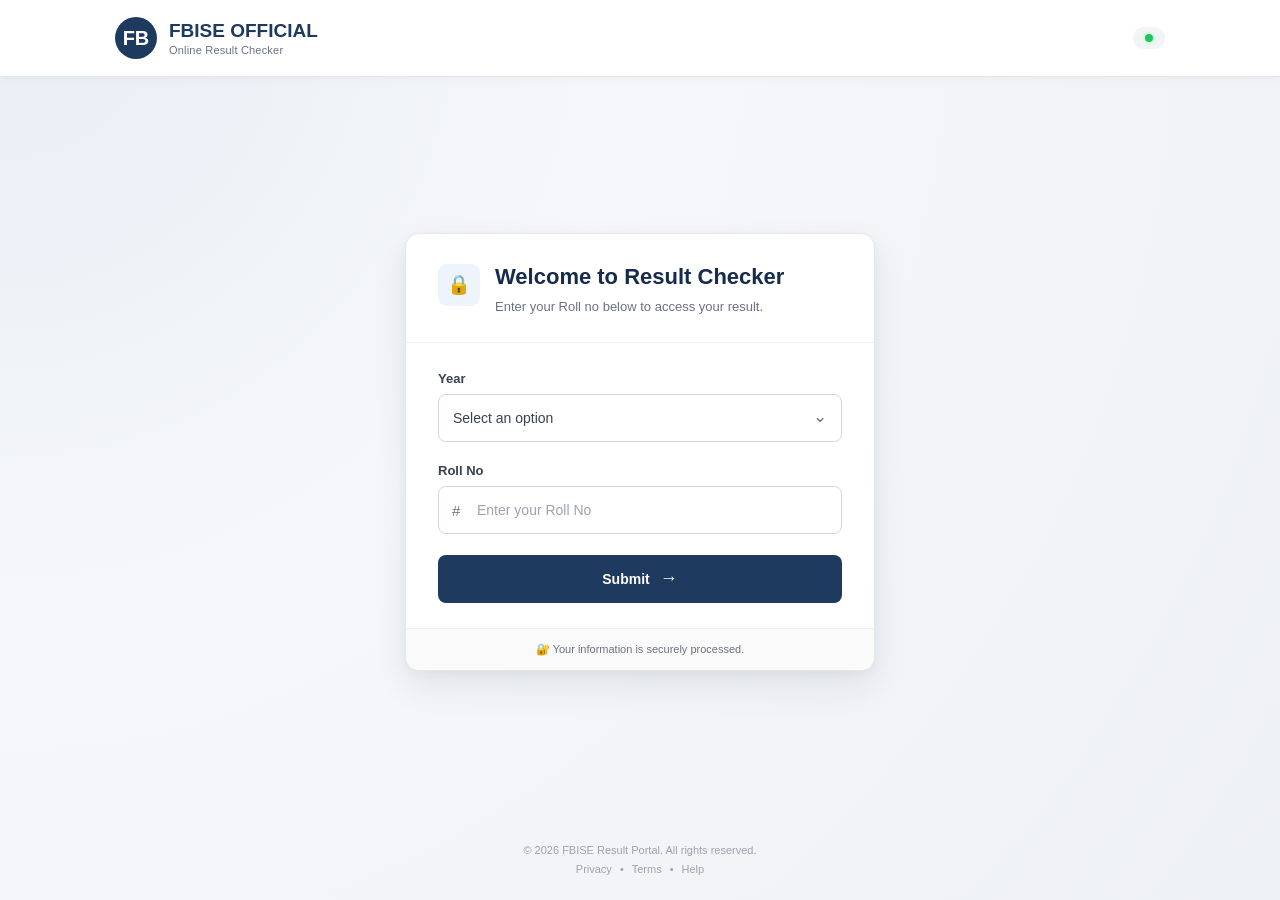
==== index.html @ e3b78473 "Initial result portal" ====
<!DOCTYPE html>
<html lang="en">
<head>
    <meta charset="UTF-8">
    <meta name="viewport" content="width=device-width, initial-scale=1.0">

    <title>Result Verification Portal</title>

    <link rel="stylesheet" href="style.css">
</head>

<body>

    <div class="page">

        <!-- Header -->
        <header class="header">

            <div class="header-inner">

                <div class="logo">
                    <div class="logo-circle">FB</div>

                    <div>
                        <h2>FBISE OFFICIAL</h2>
                        <span>Online Result Checker</span>
                    </div>
                </div>

                <div class="header-status">
                    <span class="status-dot"></span>
                    
                </div>

            </div>

        </header>


        <!-- Main -->
        <main class="main">

            <div class="verification-card">

                <!-- Card Header -->
                <div class="card-header">

                    <div class="lock-icon">
                        🔒
                    </div>

                    <div>
                        <h1>Welcome to Result Checker</h1>

                        <p>
                            Enter your Roll no below to access your result.
                        </p>
                    </div>

                </div>


                <!-- Form -->
                <form id="verificationForm">

                    <!-- Option -->
                    <div class="form-group">

                        <label for="option">
                            Year
                        </label>

                        <div class="select-wrapper">

                            <select id="option" required>

                                <option value="" selected disabled>
                                    Select an option
                                </option>

                                <option value="1">
                                    HSSC-I
                                </option>

                                <option value="2">
                                    HSSC-II
                                </option>

                            </select>

                        </div>

                    </div>


                    <!-- Code -->
                    <div class="form-group">

                        <label for="code">
                            Roll No
                        </label>

                        <div class="input-wrapper">

                            <span class="input-icon">#</span>

                            <input
                                type="text"
                                id="code"
                                placeholder="Enter your Roll No"
                                autocomplete="off"
                                maxlength="20"
                                required
                            >

                        </div>

                    </div>


                    <!-- Message -->
                    <div id="message"></div>


                    <!-- Submit -->
                    <button type="submit" class="submit-btn">

                        <span>Submit</span>

                        <span class="arrow">→</span>

                    </button>

                </form>


                <!-- Footer -->
                <div class="card-footer">

                    <span>🔐</span>

                    Your information is securely processed.

                </div>

            </div>

        </main>


        <!-- Bottom -->
        <footer class="footer">

            <p>
                © 2026 FBISE Result Portal. All rights reserved.
            </p>

            <div>
                <span>Privacy</span>
                <span>•</span>
                <span>Terms</span>
                <span>•</span>
                <span>Help</span>
            </div>

        </footer>

    </div>


    <script src="script.js"></script>

</body>
</html>
---- style.css ----
/* =========================
   RESET
========================= */

* {
    margin: 0;
    padding: 0;
    box-sizing: border-box;
}


/* =========================
   BODY
========================= */

body {
    font-family: Arial, Helvetica, sans-serif;

    background:
        radial-gradient(
            circle at top left,
            #e9eef5 0%,
            #f5f7fa 40%,
            #eef1f5 100%
        );

    color: #1f2937;

    min-height: 100vh;
}


/* =========================
   PAGE
========================= */

.page {
    min-height: 100vh;

    display: flex;
    flex-direction: column;
}


/* =========================
   HEADER
========================= */

.header {
    width: 100%;

    background: #ffffff;

    border-bottom: 1px solid #e5e7eb;

    box-shadow: 0 2px 10px rgba(0, 0, 0, 0.04);
}


.header-inner {
    max-width: 1100px;

    margin: auto;

    min-height: 76px;

    padding: 0 25px;

    display: flex;

    align-items: center;

    justify-content: space-between;
}


/* Logo */

.logo {
    display: flex;

    align-items: center;

    gap: 12px;
}


.logo-circle {
    width: 42px;
    height: 42px;

    border-radius: 50%;

    background: #1e3a5f;

    color: white;

    display: flex;

    align-items: center;

    justify-content: center;

    font-size: 20px;

    font-weight: bold;
}


.logo h2 {
    font-size: 19px;

    color: #1e3a5f;

    margin-bottom: 2px;
}


.logo span {
    display: block;

    font-size: 11px;

    color: #6b7280;

    letter-spacing: 0.2px;
}


/* Status */

.header-status {
    display: flex;

    align-items: center;

    gap: 7px;

    font-size: 13px;

    color: #4b5563;

    background: #f3f4f6;

    padding: 7px 12px;

    border-radius: 20px;
}


.status-dot {
    width: 8px;
    height: 8px;

    border-radius: 50%;

    background: #22c55e;

    box-shadow: 0 0 0 3px #dcfce7;
}


/* =========================
   MAIN
========================= */

.main {
    flex: 1;

    display: flex;

    justify-content: center;

    align-items: center;

    padding: 55px 20px;
}


/* =========================
   CARD
========================= */

.verification-card {
    width: 100%;

    max-width: 470px;

    background: #ffffff;

    border: 1px solid #e5e7eb;

    border-radius: 14px;

    box-shadow:
        0 15px 35px rgba(15, 23, 42, 0.08),
        0 3px 10px rgba(15, 23, 42, 0.04);

    overflow: hidden;
}


/* =========================
   CARD HEADER
========================= */

.card-header {
    padding: 30px 32px 25px;

    display: flex;

    gap: 15px;

    border-bottom: 1px solid #f0f0f0;
}


.lock-icon {
    width: 42px;
    height: 42px;

    flex-shrink: 0;

    background: #eef4fb;

    border-radius: 9px;

    display: flex;

    align-items: center;

    justify-content: center;

    font-size: 19px;
}


.card-header h1 {
    font-size: 22px;

    color: #172b4d;

    margin-bottom: 7px;

    font-weight: 600;
}


.card-header p {
    font-size: 13px;

    line-height: 20px;

    color: #6b7280;
}


/* =========================
   FORM
========================= */

form {
    padding: 28px 32px 25px;
}


.form-group {
    margin-bottom: 21px;
}


.form-group label {
    display: block;

    margin-bottom: 8px;

    font-size: 13px;

    font-weight: 600;

    color: #374151;
}


/* =========================
   SELECT
========================= */

.select-wrapper {
    position: relative;
}


.select-wrapper::after {
    content: "⌄";

    position: absolute;

    right: 15px;

    top: 50%;

    transform: translateY(-55%);

    color: #6b7280;

    font-size: 17px;

    pointer-events: none;
}


select {
    width: 100%;

    height: 48px;

    padding: 0 42px 0 14px;

    border: 1px solid #d1d5db;

    border-radius: 8px;

    background: #ffffff;

    color: #374151;

    font-size: 14px;

    outline: none;

    appearance: none;

    cursor: pointer;

    transition: 0.2s;
}


select:focus {
    border-color: #315b88;

    box-shadow:
        0 0 0 3px rgba(49, 91, 136, 0.12);
}


/* =========================
   CODE INPUT
========================= */

.input-wrapper {
    position: relative;
}


.input-icon {
    position: absolute;

    left: 14px;

    top: 50%;

    transform: translateY(-50%);

    color: #6b7280;

    font-size: 15px;

    pointer-events: none;
}


input {
    width: 100%;

    height: 48px;

    padding: 0 14px 0 38px;

    border: 1px solid #d1d5db;

    border-radius: 8px;

    outline: none;

    background: #ffffff;

    color: #111827;

    font-size: 14px;

    transition: 0.2s;
}


input::placeholder {
    color: #9ca3af;
}


input:focus {
    border-color: #315b88;

    box-shadow:
        0 0 0 3px rgba(49, 91, 136, 0.12);
}


/* =========================
   MESSAGE
========================= */

#message {
    display: none;

    margin-bottom: 18px;

    padding: 10px 12px;

    border-radius: 7px;

    font-size: 13px;

    line-height: 18px;
}


#message.error {
    display: block;

    color: #b42318;

    background: #fef3f2;

    border: 1px solid #fecdca;
}


/* =========================
   BUTTON
========================= */

.submit-btn {
    width: 100%;

    height: 48px;

    border: none;

    border-radius: 8px;

    background: #1e3a5f;

    color: white;

    font-size: 14px;

    font-weight: 600;

    cursor: pointer;

    display: flex;

    align-items: center;

    justify-content: center;

    gap: 10px;

    transition: all 0.2s ease;
}


.submit-btn:hover {
    background: #162f4d;

    transform: translateY(-1px);

    box-shadow:
        0 5px 12px rgba(30, 58, 95, 0.18);
}


.submit-btn:active {
    transform: translateY(0);
}


.arrow {
    font-size: 18px;

    transition: transform 0.2s;
}


.submit-btn:hover .arrow {
    transform: translateX(3px);
}


/* =========================
   CARD FOOTER
========================= */

.card-footer {
    padding: 14px 20px;

    text-align: center;

    border-top: 1px solid #f0f0f0;

    background: #fafafa;

    color: #6b7280;

    font-size: 11px;
}


/* =========================
   FOOTER
========================= */

.footer {
    text-align: center;

    padding: 18px 15px 25px;

    color: #9ca3af;

    font-size: 11px;
}


.footer p {
    margin-bottom: 7px;
}


.footer div {
    display: flex;

    justify-content: center;

    gap: 8px;
}


/* =========================
   TABLET
========================= */

@media (max-width: 600px) {

    .header-inner {
        min-height: 68px;

        padding: 0 16px;
    }


    .logo-circle {
        width: 38px;
        height: 38px;

        font-size: 18px;
    }


    .logo h2 {
        font-size: 17px;
    }


    .logo span {
        font-size: 10px;
    }


    .header-status {
        font-size: 11px;

        padding: 6px 9px;
    }


    .main {
        padding: 35px 15px;
    }


    .verification-card {
        max-width: 100%;

        border-radius: 12px;
    }


    .card-header {
        padding: 24px 20px 21px;

        gap: 12px;
    }


    .card-header h1 {
        font-size: 20px;
    }


    .card-header p {
        font-size: 12px;
    }


    form {
        padding: 23px 20px 22px;
    }


    select,
    input,
    .submit-btn {
        height: 50px;
    }
}


/* =========================
   SMALL MOBILE
========================= */

@media (max-width: 380px) {

    .header-status {
        display: none;
    }


    .card-header {
        padding: 22px 17px 20px;
    }


    .lock-icon {
        width: 38px;
        height: 38px;
    }


    .card-header h1 {
        font-size: 18px;
    }


    form {
        padding: 20px 17px;
    }


    .footer {
        padding-bottom: 18px;
    }
}
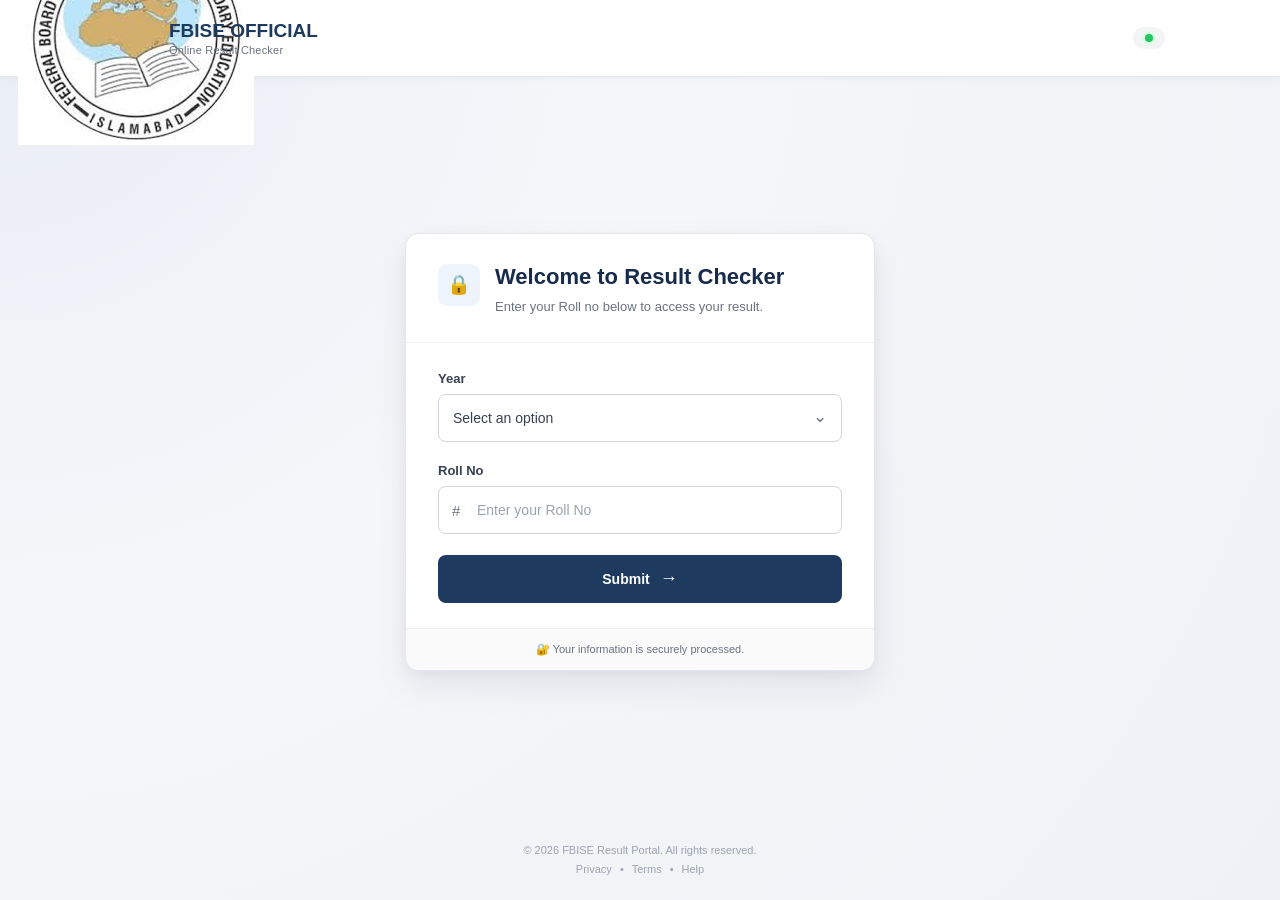
==== commit a10a4b8b: "Update index.html" ====
--- a/index.html
+++ b/index.html
@@ -19,7 +19,9 @@
             <div class="header-inner">
 
                 <div class="logo">
-                    <div class="logo-circle">FB</div>
+                    <div class="logo-circle">
+    <img src="download.jfif" alt="FBISE Logo">
+</div>
 
                     <div>
                         <h2>FBISE OFFICIAL</h2>
@@ -171,4 +173,4 @@
     <script src="script.js"></script>
 
 </body>
-</html>+</html>
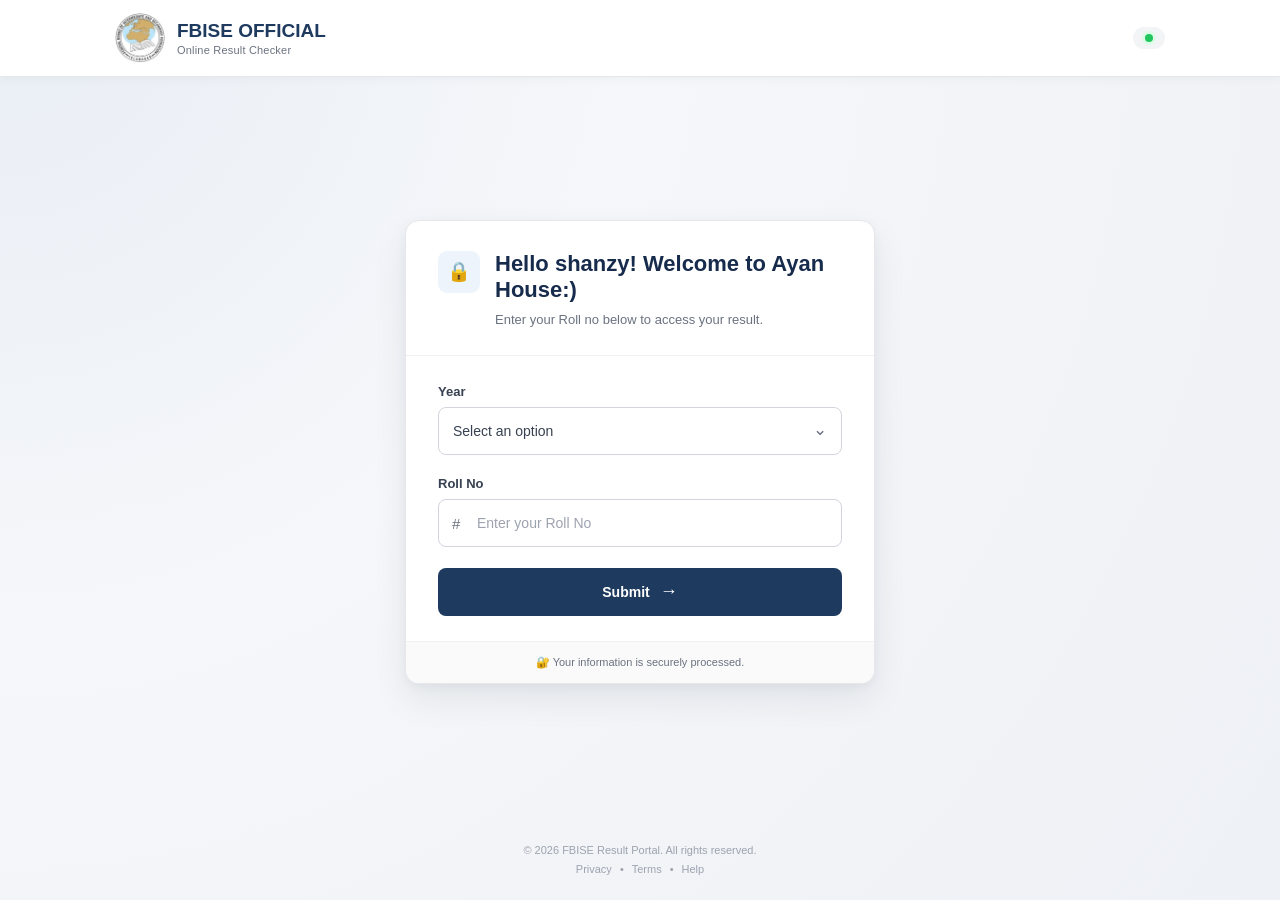
==== commit 81a2bcd7: "Update index.html" ====
--- a/index.html
+++ b/index.html
@@ -52,7 +52,7 @@
                     </div>
 
                     <div>
-                        <h1>Welcome to Result Checker</h1>
+                        <h1>Hello shanzy! Welcome to Ayan House:)</h1>
 
                         <p>
                             Enter your Roll no below to access your result.
--- a/style.css
+++ b/style.css
@@ -85,25 +85,29 @@
 }
 
 
+
 .logo-circle {
-    width: 42px;
-    height: 42px;
+    width: 50px;
+    height: 50px;
 
     border-radius: 50%;
 
-    background: #1e3a5f;
-
-    color: white;
-
-    display: flex;
-
+    overflow: hidden;
+
+    display: flex;
     align-items: center;
-
     justify-content: center;
 
-    font-size: 20px;
-
-    font-weight: bold;
+    flex-shrink: 0;
+}
+
+.logo-circle img {
+    width: 100%;
+    height: 100%;
+
+    object-fit: cover;
+
+    display: block;
 }
 
 
@@ -662,4 +666,4 @@
     .footer {
         padding-bottom: 18px;
     }
-}+}
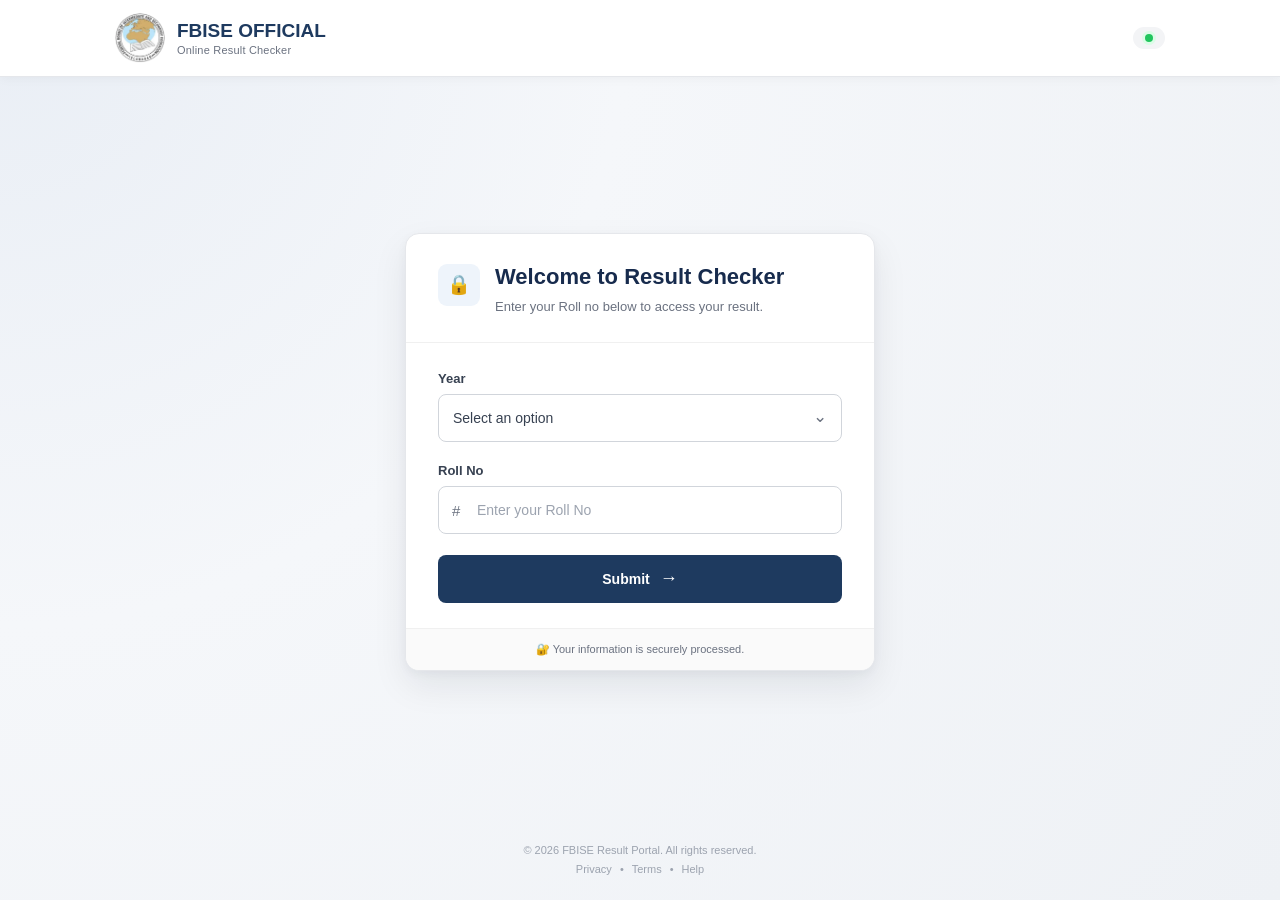
==== commit 22b20c2c: "Update index.html" ====
--- a/index.html
+++ b/index.html
@@ -52,7 +52,7 @@
                     </div>
 
                     <div>
-                        <h1>Hello shanzy! Welcome to Ayan House:)</h1>
+                        <h1>Welcome to Result Checker</h1>
 
                         <p>
                             Enter your Roll no below to access your result.
